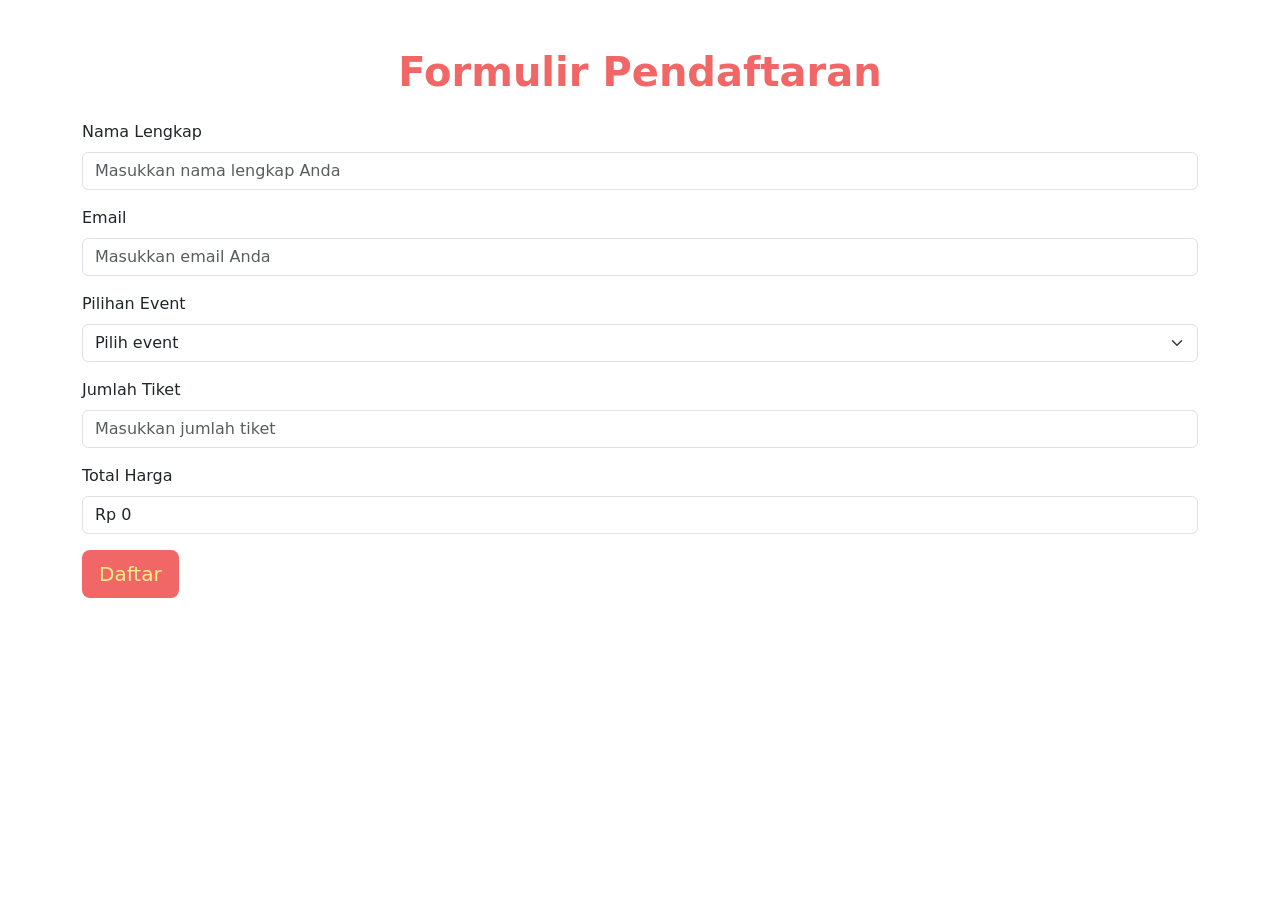
==== register.html @ bca3d04d "register blom ada woilah 😂 register" ====
<!DOCTYPE html>
<html lang="id">
<head>
    <meta charset="UTF-8">
    <meta name="viewport" content="width=device-width, initial-scale=1.0">
    <title>Formulir Pendaftaran</title>
    <link href="https://cdn.jsdelivr.net/npm/bootstrap@5.3.0/dist/css/bootstrap.min.css" rel="stylesheet">
</head>
<body>
    <div class="container py-5">
        <h1 class="text-center fw-bold" style="color: #f16767;">Formulir Pendaftaran</h1>
        <form action="submit_registration.php" method="POST" class="mt-4">
            <!-- Nama Lengkap -->
            <div class="mb-3">
                <label for="namaLengkap" class="form-label">Nama Lengkap</label>
                <input type="text" class="form-control" id="namaLengkap" name="namaLengkap" placeholder="Masukkan nama lengkap Anda" required>
            </div>
            <!-- Email -->
            <div class="mb-3">
                <label for="email" class="form-label">Email</label>
                <input type="email" class="form-control" id="email" name="email" placeholder="Masukkan email Anda" required>
            </div>
            <!-- Pilihan Event -->
            <div class="mb-3">
                <label for="pilihanEvent" class="form-label">Pilihan Event</label>
                <select class="form-select" id="pilihanEvent" name="pilihanEvent" required>
                    <option value="" disabled selected>Pilih event</option>
                </select>
            </div>
            <!-- Jumlah Tiket -->
            <div class="mb-3">
                <label for="jumlahTiket" class="form-label">Jumlah Tiket</label>
                <input type="number" class="form-control" id="jumlahTiket" name="jumlahTiket" placeholder="Masukkan jumlah tiket" min="1" required oninput="updateTotalHarga()">
            </div>
            <!-- Total Harga -->
            <div class="mb-3">
                <label for="totalHarga" class="form-label">Total Harga</label>
                <input type="text" class="form-control" id="totalHarga" name="totalHarga" readonly value="Rp 0">
            </div>
            <!-- Tombol Submit -->
            <button type="submit" class="btn btn-lg" style="background-color: #f16767; color: #fff085;">Daftar</button>
        </form>
    </div>
    <script>
        const hargaPerTiket = 75000;

        function updateTotalHarga() {
            const jumlahTiket = document.getElementById('jumlahTiket').value;
            const totalHarga = jumlahTiket * hargaPerTiket;
            document.getElementById('totalHarga').value = `Rp ${totalHarga.toLocaleString('id-ID')}`;
        }

        // Mengisi dropdown pilihan event secara dinamis
        document.addEventListener('DOMContentLoaded', () => {
            const events = [
                { id: 1, title: "Hindia Live Concert" },
                { id: 2, title: "DEWA 19 Live Concert" },
                { id: 3, title: "Bernadyan Live Concert" },
                { id: 4, title: ".Feast Live Concert" },
                { id: 5, title: "Sheila On 7 Live Concert" },
                { id: 6, title: "Vierratale Live Concert" }
            ];

            const pilihanEvent = document.getElementById('pilihanEvent');
            events.forEach(event => {
                const option = document.createElement('option');
                option.value = event.title;
                option.textContent = event.title;
                pilihanEvent.appendChild(option);
            });

            // Jika ada event yang dipilih sebelumnya (dari localStorage)
            const selectedEvent = JSON.parse(localStorage.getItem('selectedEvent'));
            if (selectedEvent) {
                pilihanEvent.value = selectedEvent.title;
            }
        });
    </script>
    <script src="https://cdn.jsdelivr.net/npm/bootstrap@5.3.0/dist/js/bootstrap.bundle.min.js"></script>
</body>
</html>
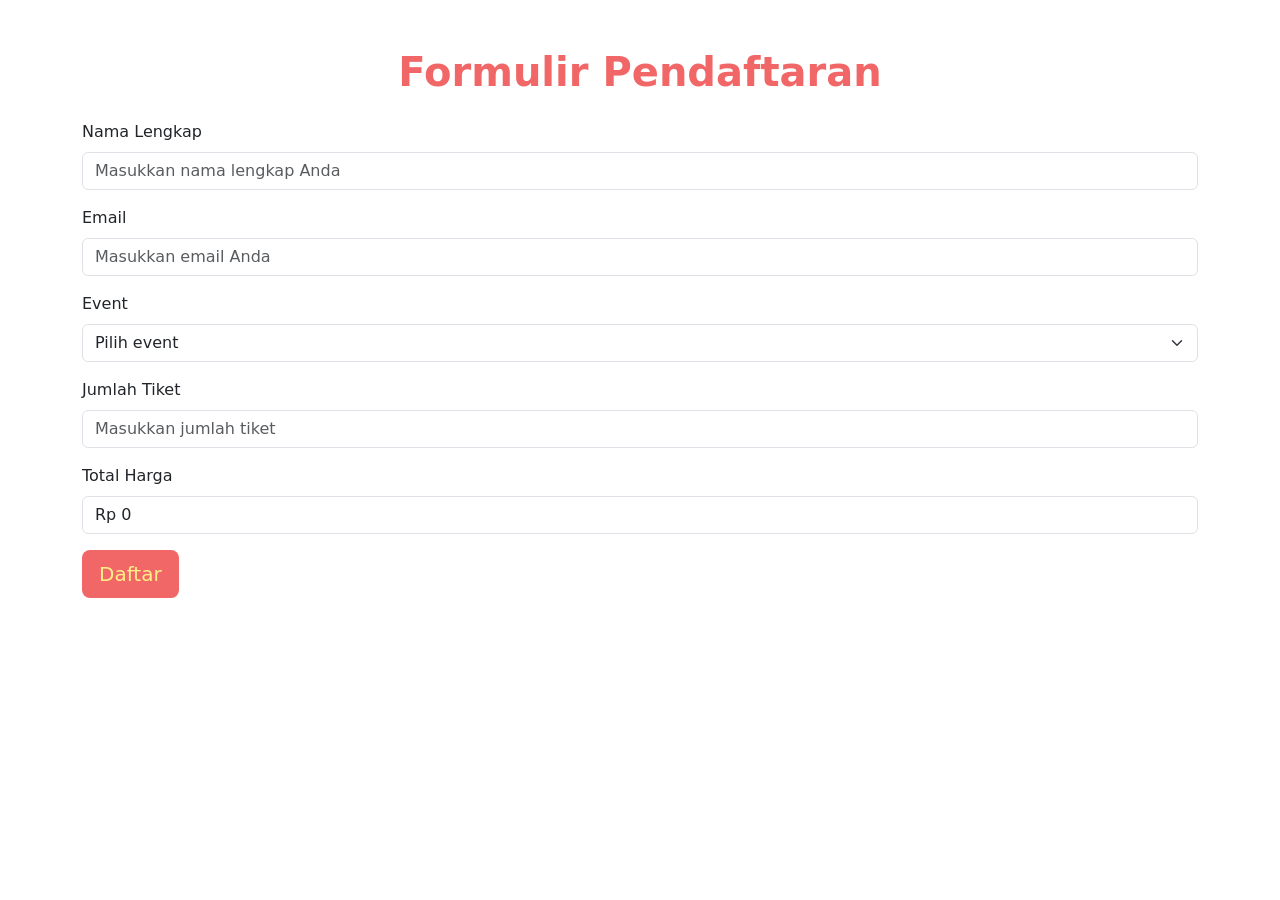
==== commit 1934040f: "Tugas" ====
--- a/register.html
+++ b/register.html
@@ -20,9 +20,9 @@
                 <label for="email" class="form-label">Email</label>
                 <input type="email" class="form-control" id="email" name="email" placeholder="Masukkan email Anda" required>
             </div>
-            <!-- Pilihan Event -->
+            <!-- Event -->
             <div class="mb-3">
-                <label for="pilihanEvent" class="form-label">Pilihan Event</label>
+                <label for="pilihanEvent" class="form-label">Event</label>
                 <select class="form-select" id="pilihanEvent" name="pilihanEvent" required>
                     <option value="" disabled selected>Pilih event</option>
                 </select>
